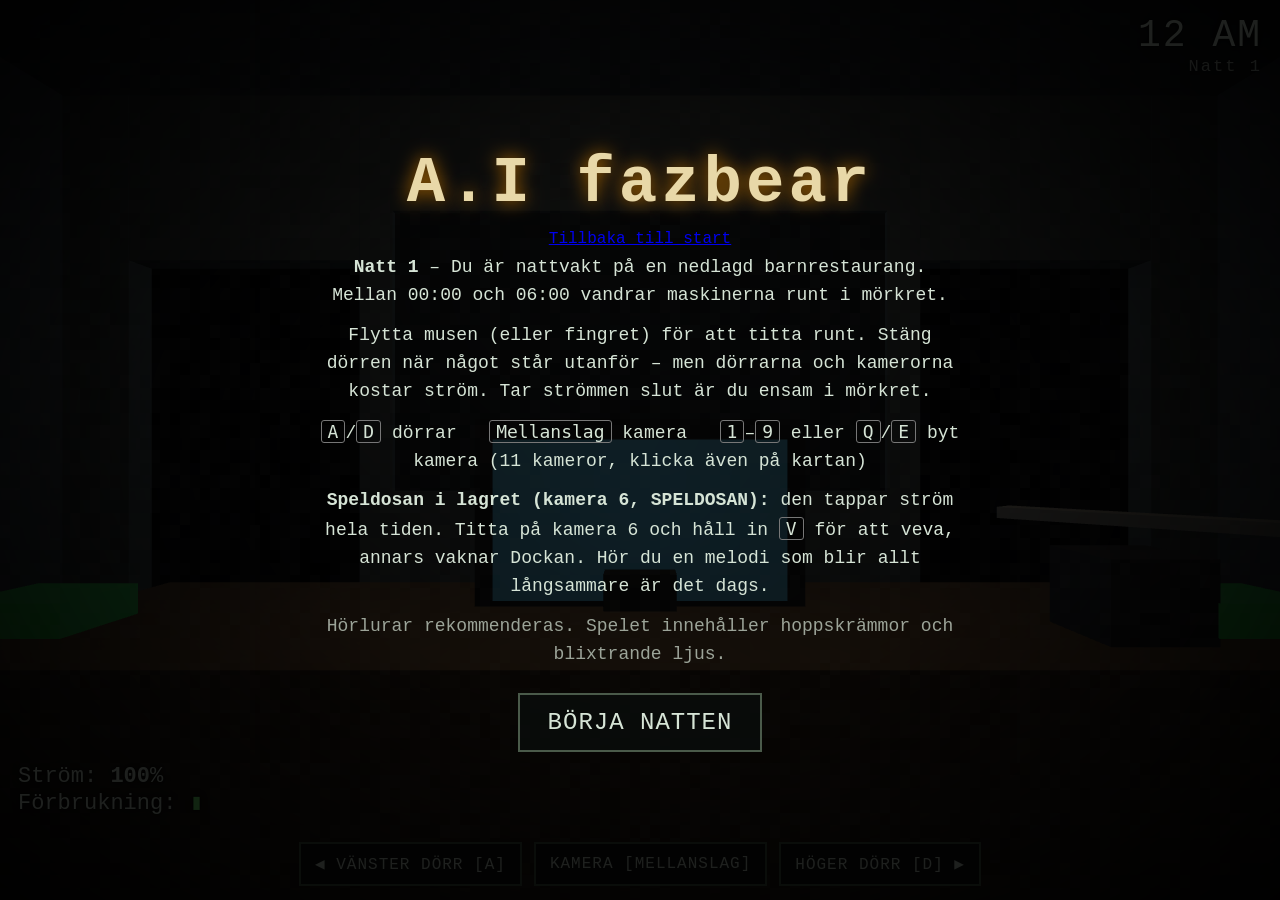
==== Freddy.html @ 261108dd "YAAA AAA AA FREDDY jag shoffade in en rolig fnaf grej som ai skapade så den kommer jag ta bort när j" ====
<!DOCTYPE html>
<html lang="sv">

<head>
  <meta charset="utf-8">
  <meta name="viewport" content="width=device-width,initial-scale=1">
  <title>Krambjörnen – Natt 1</title>

  <style>
    html,
    body {
      margin: 0;
      height: 100%;
      background: #000;
      overflow: hidden;
      font-family: "Courier New", monospace;
      color: #d6e4d6;
      user-select: none;
      -webkit-user-select: none;
      touch-action: none
    }

    #gl {
      position: fixed;
      inset: 0;
      width: 100%;
      height: 100%;
      display: block
    }

    #gl.cam {
      filter: grayscale(1) sepia(.6) hue-rotate(70deg) contrast(1.25) brightness(1.15)
    }

    #noise {
      position: fixed;
      inset: 0;
      width: 100%;
      height: 100%;
      pointer-events: none;
      image-rendering: pixelated;
      opacity: .10;
      mix-blend-mode: screen
    }

    #vig {
      position: fixed;
      inset: 0;
      pointer-events: none;
      background: radial-gradient(ellipse at center, transparent 40%, rgba(0, 0, 0, .88) 100%)
    }

    #scan {
      position: fixed;
      inset: 0;
      pointer-events: none;
      display: none;
      background: repeating-linear-gradient(0deg, rgba(0, 0, 0, .28) 0 1px, transparent 1px 3px)
    }

    #flash {
      position: fixed;
      inset: 0;
      pointer-events: none;
      background: #a00;
      opacity: 0
    }

    .hud {
      position: fixed;
      pointer-events: none;
      text-shadow: 0 0 6px #000, 0 0 2px #000
    }

    #clock {
      top: 14px;
      right: 18px;
      font-size: clamp(20px, 3.4vw, 38px);
      text-align: right;
      letter-spacing: 2px
    }

    #clock small {
      display: block;
      font-size: .45em;
      opacity: .7
    }

    #power {
      bottom: 84px;
      left: 18px;
      font-size: clamp(14px, 2vw, 22px)
    }

    #usage {
      display: inline-block;
      letter-spacing: 3px;
      color: #7f7
    }

    #camhdr {
      top: 14px;
      left: 18px;
      font-size: clamp(16px, 2.4vw, 28px);
      display: none
    }

    #camhdr i {
      display: inline-block;
      width: .7em;
      height: .7em;
      border-radius: 50%;
      background: #e22;
      margin-right: .4em;
      animation: bl 1s steps(2) infinite
    }

    @keyframes bl {
      50% {
        opacity: 0
      }
    }

    #bar {
      position: fixed;
      left: 0;
      right: 0;
      bottom: 14px;
      display: flex;
      justify-content: center;
      gap: 12px;
      padding: 0 12px;
      flex-wrap: wrap
    }

    .btn {
      font: inherit;
      color: #d6e4d6;
      background: rgba(10, 14, 12, .78);
      border: 2px solid #4a5a4a;
      padding: 10px 14px;
      cursor: pointer;
      font-size: clamp(11px, 1.6vw, 16px);
      letter-spacing: 1px
    }

    .btn:hover {
      border-color: #9c9
    }

    .btn.on {
      background: #5a1010;
      border-color: #e44;
      color: #fff
    }

    #camsel {
      position: fixed;
      right: 14px;
      bottom: 90px;
      display: none;
      flex-direction: column;
      align-items: center;
      background: rgba(0, 0, 0, .65);
      border: 2px solid #4a6a4a;
      padding: 6px 8px 4px
    }

    #camsel b {
      font-size: 12px;
      letter-spacing: 3px;
      color: #8fa88f;
      margin-bottom: 2px
    }

    #camsel svg {
      width: min(210px, 38vw);
      height: auto;
      display: block
    }

    #camsel g {
      cursor: pointer
    }

    #wind {
      position: fixed;
      left: 18px;
      top: 64px;
      display: none;
      flex-direction: column;
      gap: 6px;
      width: min(250px, 46vw);
      background: rgba(0, 0, 0, .7);
      border: 2px solid #4a6a4a;
      padding: 8px;
      font-size: 13px
    }

    #wtrack {
      height: 14px;
      border: 1px solid #8fa88f
    }

    #wbar {
      height: 100%;
      width: 100%;
      background: #7f7
    }

    #wwarn {
      display: none;
      color: #f55;
      animation: bl .6s steps(2) infinite
    }

    #wind .btn {
      padding: 12px 8px;
      touch-action: none
    }

    .ov {
      position: fixed;
      inset: 0;
      display: none;
      flex-direction: column;
      align-items: center;
      justify-content: center;
      text-align: center;
      background: rgba(0, 0, 0, .86);
      padding: 20px
    }

    .ov h1 {
      font-size: clamp(28px, 6vw, 64px);
      margin: 0 0 10px;
      letter-spacing: 4px;
      color: #e8d8a8;
      text-shadow: 0 0 18px #a60
    }

    .ov p {
      max-width: 640px;
      line-height: 1.55;
      font-size: clamp(13px, 1.9vw, 18px);
      margin: 6px 0
    }

    .ov .btn {
      margin-top: 18px;
      font-size: clamp(16px, 2.4vw, 24px);
      padding: 14px 28px
    }

    #menu {
      display: flex
    }

    #dead h1 {
      color: #d22;
      text-shadow: 0 0 18px #800
    }

    #won h1 {
      color: #9f9;
      text-shadow: 0 0 18px #080
    }

    kbd {
      border: 1px solid #777;
      padding: 0 6px;
      border-radius: 3px
    }
  </style>
</head>

<body>
  <canvas id="gl"></canvas>
  <canvas id="noise" width="128" height="72"></canvas>
  <div id="vig"></div>
  <div id="scan"></div>
  <div id="flash"></div>

  <div class="hud" id="clock"><span id="hour">12 AM</span><small>Natt 1</small>  
</div>
  <div class="hud" id="power">Ström: <b id="pw">100</b>%<br>Förbrukning: <span id="usage">▮</span></div>
  <div class="hud" id="camhdr"><i></i><span id="camname">CAM 1</span></div>

  <div id="camsel"></div>
  <div id="wind">
    <div id="wwarn">⚠ DOCKAN ÄR UTE – VEV!</div>
    <div>SPELDOSA (LAGER)</div>
    <div id="wtrack">
      <div id="wbar"></div>
    </div><button class="btn" id="bW">HÅLL NERE: VEVA [V]</button>
  </div>
  <div id="bar">
    <button class="btn" id="bL">◀ VÄNSTER DÖRR [A]</button>
    <button class="btn" id="bC">KAMERA [MELLANSLAG]</button>
    <button class="btn" id="bR">HÖGER DÖRR [D] ▶</button>
  </div>

  <div class="ov" id="menu">
    <h1>A.I fazbear</h1>
    <a href="index.html" id="BOLLAR_AV_STÅÅL">Tillbaka till start</a>
    <p><b>Natt 1</b> – Du är nattvakt på en nedlagd barnrestaurang. Mellan 00:00 och 06:00 vandrar maskinerna runt i
      mörkret.</p>
    <p>Flytta musen (eller fingret) för att titta runt. Stäng dörren när något står utanför – men dörrarna och kamerorna
      kostar ström. Tar strömmen slut är du ensam i mörkret.</p>
    <p><kbd>A</kbd>/<kbd>D</kbd> dörrar &nbsp; <kbd>Mellanslag</kbd> kamera &nbsp; <kbd>1</kbd>–<kbd>9</kbd> eller
      <kbd>Q</kbd>/<kbd>E</kbd> byt kamera (11 kameror, klicka även på kartan)</p>
    <p><b>Speldosan i lagret (kamera 6, SPELDOSAN):</b> den tappar ström hela tiden. Titta på kamera 6 och håll in
      <kbd>V</kbd> för att veva, annars vaknar Dockan. Hör du en melodi som blir allt långsammare är det dags.</p>
    <p style="opacity:.7">Hörlurar rekommenderas. Spelet innehåller hoppskrämmor och blixtrande ljus.</p>
    <button class="btn" id="start">BÖRJA NATTEN</button>
  </div>
  <div class="ov" id="dead">
    <h1>DU BLEV FÅNGAD</h1>
    <p id="deadmsg">De hittade dig.</p>
    <button class="btn" id="retry">FÖRSÖK IGEN</button>
  </div>
  <div class="ov" id="won">
    <h1>06:00</h1>
    <p>Solen går upp. Du överlevde natten.</p>
    <button class="btn" id="again">SPELA IGEN</button>
  </div>
  <script>
    "use strict";
    /* =========================================================
       Minimal 3D-motor i ren WebGL (egen matte, egen shader,
       punktljus per pixel, dimma) + spel ovanpå.
       Alla figurer är egna original-karaktärer.
       ========================================================= */
    const $ = id => document.getElementById(id);
    const canvas = $('gl');
    const gl = canvas.getContext('webgl', { antialias: true });
    if (!gl) { document.body.innerHTML = '<p style="padding:2em;color:#fff">Din webbläsare stödjer inte WebGL.</p>'; throw new Error('no webgl'); }

    /* ---------- matte ---------- */
    const mul = (a, b) => { const o = new Float32Array(16); for (let c = 0; c < 4; c++) for (let r = 0; r < 4; r++) { let s = 0; for (let k = 0; k < 4; k++) s += a[k * 4 + r] * b[c * 4 + k]; o[c * 4 + r] = s; } return o; };
    const ident = () => { const m = new Float32Array(16); m[0] = m[5] = m[10] = m[15] = 1; return m; };
    const translate = (x, y, z) => { const m = ident(); m[12] = x; m[13] = y; m[14] = z; return m; };
    const rotY = a => { const m = ident(), c = Math.cos(a), s = Math.sin(a); m[0] = c; m[2] = -s; m[8] = s; m[10] = c; return m; };
    const rotX = a => { const m = ident(), c = Math.cos(a), s = Math.sin(a); m[5] = c; m[6] = s; m[9] = -s; m[10] = c; return m; };
    const perspective = (fovy, asp, n, f) => { const m = new Float32Array(16), t = 1 / Math.tan(fovy / 2); m[0] = t / asp; m[5] = t; m[10] = (f + n) / (n - f); m[11] = -1; m[14] = 2 * f * n / (n - f); return m; };

    /* ---------- shader ---------- */
    const NL = 16;
    const VS = `
attribute vec3 aP; attribute vec3 aN;
uniform mat4 uM; uniform mat4 uVP; uniform mat3 uR;
varying vec3 vN; varying vec3 vW;
void main(){ vec4 w = uM*vec4(aP,1.0); vW = w.xyz; vN = uR*aN; gl_Position = uVP*w; }`;
    const FS = `
precision mediump float;
varying vec3 vN; varying vec3 vW;
uniform vec3 uColor; uniform float uEmis; uniform float uPat; uniform float uAmb;
uniform vec3 uLP[${NL}]; uniform vec3 uLC[${NL}];
uniform vec3 uCam; uniform vec3 uFog;
void main(){
  vec3 n = normalize(vN);
  vec3 c = uColor;
  if(uPat > 0.5){ float k = mod(floor(vW.x) + floor(vW.z), 2.0); c *= 0.62 + 0.38*k; }
  vec3 l = vec3(uAmb);
  for(int i=0;i<${NL};i++){
    vec3 d = uLP[i] - vW; float dist = length(d);
    float a = 1.0/(1.0 + 0.10*dist*dist);
    float df = max(dot(n, d/dist), 0.0)*0.85 + 0.15;
    l += uLC[i]*df*a;
  }
  vec3 col = c*l + uColor*uEmis;
  float f = exp(-length(vW-uCam)*0.045);
  col = mix(uFog, col, f);
  gl_FragColor = vec4(pow(clamp(col,0.0,1.0), vec3(0.9)), 1.0);
}`;
    function sh(type, src) { const s = gl.createShader(type); gl.shaderSource(s, src); gl.compileShader(s); if (!gl.getShaderParameter(s, gl.COMPILE_STATUS)) console.error(gl.getShaderInfoLog(s)); return s; }
    const prog = gl.createProgram();
    gl.attachShader(prog, sh(gl.VERTEX_SHADER, VS)); gl.attachShader(prog, sh(gl.FRAGMENT_SHADER, FS));
    gl.linkProgram(prog); gl.useProgram(prog);
    const U = {};['uM', 'uVP', 'uR', 'uColor', 'uEmis', 'uPat', 'uAmb', 'uLP', 'uLC', 'uCam', 'uFog'].forEach(n => U[n] = gl.getUniformLocation(prog, n));
    const aP = gl.getAttribLocation(prog, 'aP'), aN = gl.getAttribLocation(prog, 'aN');
    gl.enableVertexAttribArray(aP); gl.enableVertexAttribArray(aN);
    gl.enable(gl.DEPTH_TEST);

    /* ---------- meshar ---------- */
    function mkMesh(verts, idx) {
      const vb = gl.createBuffer(); gl.bindBuffer(gl.ARRAY_BUFFER, vb); gl.bufferData(gl.ARRAY_BUFFER, new Float32Array(verts), gl.STATIC_DRAW);
      const ib = gl.createBuffer(); gl.bindBuffer(gl.ELEMENT_ARRAY_BUFFER, ib); gl.bufferData(gl.ELEMENT_ARRAY_BUFFER, new Uint16Array(idx), gl.STATIC_DRAW);
      return { vb, ib, n: idx.length };
    }
    const cube = (() => {
      const F = [[0, 0, 1, [-1, -1, 1, 1, -1, 1, 1, 1, 1, -1, 1, 1]], [0, 0, -1, [1, -1, -1, -1, -1, -1, -1, 1, -1, 1, 1, -1]],
      [1, 0, 0, [1, -1, 1, 1, -1, -1, 1, 1, -1, 1, 1, 1]], [-1, 0, 0, [-1, -1, -1, -1, -1, 1, -1, 1, 1, -1, 1, -1]],
      [0, 1, 0, [-1, 1, 1, 1, 1, 1, 1, 1, -1, -1, 1, -1]], [0, -1, 0, [-1, -1, -1, 1, -1, -1, 1, -1, 1, -1, -1, 1]]];
      const v = [], ix = [];
      F.forEach((f, i) => { for (let k = 0; k < 4; k++) v.push(f[3][k * 3] * .5, f[3][k * 3 + 1] * .5, f[3][k * 3 + 2] * .5, f[0], f[1], f[2]); const b = i * 4; ix.push(b, b + 1, b + 2, b, b + 2, b + 3); });
      return mkMesh(v, ix);
    })();
    const sphere = (() => {
      const LA = 12, LO = 18, v = [], ix = [];
      for (let i = 0; i <= LA; i++) for (let j = 0; j <= LO; j++) {
        const th = i * Math.PI / LA, ph = j * 2 * Math.PI / LO, x = Math.sin(th) * Math.cos(ph), y = Math.cos(th), z = Math.sin(th) * Math.sin(ph);
        v.push(x * .5, y * .5, z * .5, x, y, z);
      }
      for (let i = 0; i < LA; i++) for (let j = 0; j < LO; j++) { const a = i * (LO + 1) + j, b = a + LO + 1; ix.push(a, b, a + 1, b, b + 1, a + 1); }
      return mkMesh(v, ix);
    })();

    /* ---------- ritfunktion ---------- */
    const M = new Float32Array(16), R = new Float32Array(9);
    let boundMesh = null;
    function draw(mesh, x, y, z, sx, sy, sz, ry, col, em, pat) {
      if (boundMesh !== mesh) {
        gl.bindBuffer(gl.ARRAY_BUFFER, mesh.vb); gl.bindBuffer(gl.ELEMENT_ARRAY_BUFFER, mesh.ib);
        gl.vertexAttribPointer(aP, 3, gl.FLOAT, false, 24, 0); gl.vertexAttribPointer(aN, 3, gl.FLOAT, false, 24, 12);
        boundMesh = mesh;
      }
      const c = Math.cos(ry), s = Math.sin(ry);
      M.fill(0); M[0] = c * sx; M[2] = -s * sx; M[5] = sy; M[8] = s * sz; M[10] = c * sz; M[12] = x; M[13] = y; M[14] = z; M[15] = 1;
      R[0] = c; R[1] = 0; R[2] = -s; R[3] = 0; R[4] = 1; R[5] = 0; R[6] = s; R[7] = 0; R[8] = c;
      gl.uniformMatrix4fv(U.uM, false, M); gl.uniformMatrix3fv(U.uR, false, R);
      gl.uniform3f(U.uColor, col[0], col[1], col[2]); gl.uniform1f(U.uEmis, em || 0); gl.uniform1f(U.uPat, pat || 0);
      gl.drawElements(gl.TRIANGLES, mesh.n, gl.UNSIGNED_SHORT, 0);
    }

    /* ---------- världen (statiska lådor) ---------- */
    const WORLD = [];
    const box = (x, y, z, w, h, d, col, pat, em) => WORLD.push({ x, y, z, w, h, d, col, pat: pat || 0, em: em || 0 });
    const WALL = [.34, .38, .40], WALL2 = [.28, .30, .34], WOOD = [.36, .25, .16];
    // golv & tak
    box(0, -.05, -19, 24, .1, 42, [.55, .55, .58], 1);
    box(0, 3.45, -19, 24, .1, 42, [.30, .31, .34]);
    // ytterväggar
    box(-12.05, 1.7, -19, .1, 3.4, 42, WALL); box(12.05, 1.7, -19, .1, 3.4, 42, WALL);
    box(0, 1.7, -40.05, 24, 3.4, .1, WALL);
    for (const s of [-1, 1]) {
      // innervägg mellan korridor och sidorum (dörröppning vid z=-9)
      box(s * 5.55, 1.7, -13.6, .1, 3.4, 6.8, WALL); box(s * 5.55, 1.7, -5.9, .1, 3.4, 3.8, WALL); box(s * 5.55, 2.9, -9, .1, 1.0, 2.4, WALL);
      // sidorummets framvägg
      box(s * 8.75, 1.7, -4, 6.5, 3.4, .3, WALL);
      // bakvägg mot lagret, öppning vid x=±8.5
      box(s * 10.75, 1.7, -17.05, 2.5, 3.4, .1, WALL); box(s * 6.5, 1.7, -17.05, 2, 3.4, .1, WALL); box(s * 8.5, 2.9, -17.05, 2, 1.0, .1, WALL);
      // hallens bakvägg (öppning i mitten)
      box(s * 3.5, 1.7, -17.05, 4, 3.4, .1, WALL);
      // lagrets fem rum: FÖRRÅD, VERKSTAD (fram), ARKIV, PANNRUM (bak) och LAGRET (mitten)
      box(s * 5.55, 1.7, -37.1, .1, 3.4, 5.8, WALL2); box(s * 5.55, 1.7, -27.5, .1, 3.4, 8.6, WALL2); box(s * 5.55, 1.7, -18.9, .1, 3.4, 3.8, WALL2);
      box(s * 5.55, 2.9, -22, .1, 1.0, 2.4, WALL2); box(s * 5.55, 2.9, -33, .1, 1.0, 2.4, WALL2);
      box(s * 10.75, 1.7, -27, 2.5, 3.4, .1, WALL2); box(s * 6.5, 1.7, -27, 2, 3.4, .1, WALL2); box(s * 8.5, 2.9, -27, 2, 1.0, .1, WALL2);
      box(s * 3, 1.7, -29, .6, 3.4, .6, WALL2);
      box(s * 3.5, .35, -34, 1.0, .7, 1.0, [.35, .33, .40]);
      if (s < 0) {
        box(-11.4, .9, -19.5, .8, 1.8, 2.4, [.40, .30, .20]); box(-11.4, .9, -23.5, .8, 1.8, 2.4, [.38, .30, .22]); box(-10.3, .4, -25.3, 1.2, .8, 1.2, [.5, .4, .25]);
        for (const z of [-30, -33, -36, -39]) box(-11.2, .9, z, 1, 1.8, 1.4, [.40, .42, .46]);
      } else {
        box(11, .5, -22, 1.2, 1, 5, [.40, .30, .20]); box(10, .9, -18.8, 1.5, 1.8, 1.4, [.30, .35, .40]);
        box(10.5, 1.5, -33, 1.4, 3, 1.4, [.50, .25, .15]); box(7.5, .5, -30, 1, 1, 1, [.40, .30, .20]); box(8.5, 3.1, -36, .3, .3, 6, [.40, .40, .45]);
      }
      // festrum / kök: bord och bänk
      box(s * 9, .4, -8, 2.2, .8, 1.1, [.45, .30, .35]); box(s * 9, .9, -8, .4, .2, .4, [.85, .30, .50]);
      box(s * 9, .4, -13, 2.2, .8, 1.1, [.45, .30, .35]); box(s * 9, .9, -13, .4, .2, .4, [.30, .70, .80]);
      box(s * 11.4, .5, -10, 1, 1, 8, s < 0 ? [.50, .40, .35] : [.55, .55, .58]);
    }
    box(0, 2.9, -17.05, 3, 1.0, .1, WALL);
    // mattor ger varje rum sin färg
    box(-8.75, .012, -22, 6.5, .02, 10, [.55, .28, .22]); box(8.75, .012, -22, 6.5, .02, 10, [.22, .36, .58]);
    box(-8.75, .012, -33.5, 6.5, .02, 13, [.22, .42, .28]); box(8.75, .012, -33.5, 6.5, .02, 13, [.52, .42, .16]);
    box(0, .012, -28.5, 11, .02, 23, [.30, .30, .36]);
    // speldosan i lagret
    box(0, .35, -34, .9, .7, .9, [.75, .35, .5]); box(0, .76, -34, 1.0, .08, 1.0, [.9, .8, .3]);
    // kontor
    box(0, 1.7, 2.05, 7.1, 3.4, .1, WALL2);
    box(-3.55, 1.7, -1, .1, 3.4, 6, WALL2); box(3.55, 1.7, -1, .1, 3.4, 6, WALL2);
    // framvägg med två dörröppningar (x=±2.4, bredd 1.4)
    box(-3.3, 1.7, -4, .4, 3.4, .3, WALL); box(3.3, 1.7, -4, .4, 3.4, .3, WALL);
    box(0, .5, -4, 3.4, 1.0, .3, WALL); box(0, 3.05, -4, 3.4, .7, .3, WALL);
    box(-1.6, 1.85, -4, .2, 1.7, .3, WALL); box(1.6, 1.85, -4, .2, 1.7, .3, WALL);
    box(-2.4, 2.9, -4, 1.4, 1.0, .3, WALL); box(2.4, 2.9, -4, 1.4, 1.0, .3, WALL);
    box(-4.5, 1.7, -4, 2, 3.4, .3, WALL); box(4.5, 1.7, -4, 2, 3.4, .3, WALL);
    // mittblock
    box(0, 1.7, -10.5, 2.4, 3.4, 3, WALL2);
    // scen
    box(0, .25, -15.7, 5.4, .5, 2.6, [.38, .20, .20]);
    box(-2.2, 1.7, -16.9, 1.6, 3, .1, [.55, .08, .10]); box(2.2, 1.7, -16.9, 1.6, 3, .1, [.55, .08, .10]);
    box(0, 3.0, -16.9, 3, .55, .1, [.75, .6, .2], 0, .25);
    // bord & saker i korridorerna
    [[-4.6, -8], [-4.6, -13.5], [4.6, -8], [4.6, -13.5]].forEach(p => { box(p[0], .4, p[1], .9, .8, 1.6, [.42, .30, .22]); box(p[0], .88, p[1], .35, .16, .35, [.8, .2, .4]); });
    box(-3.2, .25, -15, .5, .5, .5, [.5, .45, .2]); box(3.6, .3, -11, .6, .6, .6, [.3, .35, .5]);
    // kontorsmöbler
    box(0, .4, -1.4, 3.2, .8, 1.0, WOOD);
    box(0, 1.05, -1.55, .95, .58, .08, [.08, .08, .09]);
    box(0, 1.05, -1.5, .84, .46, .02, [.2, .5, .65], 0, .8);
    box(0, .86, -1.5, .2, .1, .2, [.1, .1, .1]);
    box(1.2, .9, -1.2, .25, .2, .25, [.15, .15, .18]);
    // affischer på väggen mellan dörrarna
    box(-3.48, 1.8, -1, .02, .9, .7, [.7, .55, .2]); box(3.48, 1.9, -.6, .02, .8, .6, [.25, .4, .65]);
    // (stolen sitter under kameran, så den ritas inte)

    /* ---------- kameror ---------- */
    const look = (p, t) => { const dx = t[0] - p[0], dy = t[1] - p[1], dz = t[2] - p[2]; return { pos: p, yaw: Math.atan2(-dx, -dz), pitch: Math.atan2(dy, Math.hypot(dx, dz)) }; };
    const CAMS = [
      { name: 'SCEN', pos: [0, 3.1, -12.3], yaw: 0, pitch: -.22 },
      { name: 'VÄNSTER KORRIDOR', ...look([-5.2, 3.1, -12.8], [-2.4, 1.2, -4.4]) },
      { name: 'HÖGER KORRIDOR', ...look([5.2, 3.1, -12.8], [2.4, 1.2, -4.4]) },
      { name: 'FESTRUM', ...look([-11.5, 3.1, -4.6], [-8.5, .5, -14]) },
      { name: 'KÖK', ...look([11.5, 3.1, -4.6], [8.5, .5, -14]) },
      { name: 'SPELDOSAN', ...look([0, 3.2, -39.4], [0, .9, -34]) },
      { name: 'LAGRET', ...look([0, 3.2, -18.2], [0, .8, -33]) },
      { name: 'FÖRRÅD', ...look([-11.5, 3.2, -26.5], [-8, .8, -19]) },
      { name: 'VERKSTAD', ...look([11.5, 3.2, -26.5], [8, .8, -19]) },
      { name: 'ARKIV', ...look([-11.5, 3.2, -39.5], [-8, .8, -29]) },
      { name: 'PANNRUM', ...look([11.5, 3.2, -39.5], [8, .8, -29]) },
    ];

    /* ---------- originalfigurer ---------- */
    const WHITE = [.9, .9, .85], DARK = [.02, .02, .02];
    function part(m, bx, by, bz, rot, s, ox, oy, oz, sx, sy, sz, col, em) {
      const c = Math.cos(rot), sn = Math.sin(rot);
      draw(m, bx + (c * ox + sn * oz) * s, by + oy * s, bz + (-sn * ox + c * oz) * s, sx * s, sy * s, sz * s, rot, col, em || 0, 0);
    }
    // stilar: 0 Kramse (björn), 1 Hoppe (hare), 3 Kattis (katt), 4 Pip (kyckling), 5 Rävis (räv), 6 Muffin (mus), 7 Krok (krokodil)
    const STYLES = {
      0: { body: [.34, .45, .50], eye: [1, .85, .15], ears: 'round', acc: 'scarf', snout: 'bear' },
      1: { body: [.52, .38, .60], eye: [1, .12, .08], ears: 'hare', acc: 'bow', snout: 'bear' },
      3: { body: [.78, .46, .20], eye: [.3, 1, .3], ears: 'point', acc: 'bell', snout: 'bear' },
      4: { body: [.86, .76, .25], eye: [.3, .7, 1], ears: 'tuft', acc: 'bib', snout: 'beak' },
      5: { body: [.70, .28, .14], eye: [1, 1, .85], ears: 'point', acc: 'scarf2', snout: 'fox' },
      6: { body: [.55, .55, .62], eye: [.8, .9, 1], ears: 'big', acc: 'bib', snout: 'bear' }, 7: { body: [.22, .48, .24], eye: [1, .9, .1], ears: 'none', acc: 'none', snout: 'croc' },
    };
    function animatronic(kind, x, y, z, rot, t, s, sway, open, eyeLevel) {
      const S = STYLES[kind] || STYLES[0], body = S.body, eye = S.eye, cream = [.82, .76, .62];
      const P = (ox, oy, oz, sx, sy, sz, c, em, m) => part(m || cube, x, y, z, rot, s, ox, oy, oz, sx, sy, sz, c, em);
      P(-.25, .35, 0, .3, .7, .32, body); P(.25, .35, 0, .3, .7, .32, body);
      P(0, 1.2, 0, .95, 1.0, .55, body);
      P(0, 1.1, .28, .6, .6, .06, S.acc === 'bib' ? [.9, .9, .85] : cream);
      if (S.acc === 'bow') P(0, 1.76, .3, .55, .2, .12, [.6, .1, .5]);
      else if (S.acc === 'scarf') P(0, 1.78, 0, 1.05, .2, .62, [.8, .6, .1]);
      else if (S.acc === 'scarf2') P(0, 1.78, 0, 1.05, .2, .62, [.15, .2, .5]);
      else if (S.acc === 'bell') P(0, 1.7, .32, .16, .16, .16, [.9, .8, .2], 0, sphere);
      const sw = Math.sin(t * 1.7) * .06;
      P(-.64, 1.2, .05 + sw, .22, .9, .26, body); P(.64, 1.2, .05 - sw, .22, .9, .26, body);
      const hr = rot + Math.sin(t * .8) * .18 * sway + Math.sin(t * 13) * .03 * sway;
      const hx = x, hy = y + 2.35 * s, hz = z;
      const H = (ox, oy, oz, sx, sy, sz, c, em, m) => part(m || cube, hx, hy, hz, hr, s, ox, oy, oz, sx, sy, sz, c, em);
      H(0, 0, 0, .9, .8, .85, body, 0, sphere);
      switch (S.ears) {
        case 'hare': H(-.22, .95, 0, .16, .95, .1, body); H(.22, .95, 0, .16, .95, .1, body); H(.22, 1.0, .06, .06, .7, .02, [.8, .4, .6]); break;
        case 'round': H(-.4, .45, 0, .34, .34, .2, body, 0, sphere); H(.4, .45, 0, .22, .26, .16, body, 0, sphere); break;
        case 'point': H(-.3, .55, 0, .22, .45, .12, body); H(.3, .55, 0, .22, .45, .12, body); break;
        case 'tuft': H(0, .52, .02, .14, .3, .1, body); H(0, .5, .1, .2, .2, .12, [.8, .1, .1], 0, sphere); break;
        case 'big': H(-.46, .38, -.04, .5, .5, .12, body, 0, sphere); H(.46, .38, -.04, .5, .5, .12, body, 0, sphere); H(-.46, .38, .04, .3, .3, .06, [.8, .5, .55], 0, sphere); H(.46, .38, .04, .3, .3, .06, [.8, .5, .55], 0, sphere); break;
      }
      let mz = .5, tz = .56;
      if (S.snout === 'beak') { H(0, -.1, .5, .34, .16, .34, [.95, .55, .1]); mz = .5; }
      else if (S.snout === 'fox') { H(0, -.12, .55, .3, .22, .5, cream); H(0, -.04, .8, .1, .08, .08, DARK, 0, sphere); mz = .6; tz = .7; }
      else if (S.snout === 'croc') { H(0, -.15, .62, .55, .22, .8, body); H(0, -.3, .62, .5, .1, .7, [.8, .85, .6]); mz = .75; tz = .85; }
      else { H(0, -.12, .42, .46, .28, .3, cream); H(0, -.02, .58, .15, .1, .1, DARK, 0, sphere); }
      if (S.snout !== 'beak') {
        H(0, -.27 - open * .12, mz, .36, .06 + open * .2, .1, DARK);
        H(-.1, -.22, tz, .06, .07, .04, WHITE); H(.1, -.22, tz, .06, .07, .04, WHITE);
        if (open > .3) { H(-.1, -.33 - open * .1, tz, .06, .07, .04, WHITE); H(.1, -.33 - open * .1, tz, .06, .07, .04, WHITE); }
      }
      const ey = S.snout === 'croc' ? .22 : .12;
      H(-.2, ey, .38, .26, .26, .1, DARK, 0, sphere); H(.2, ey, .38, .26, .26, .1, DARK, 0, sphere);
      H(-.2, ey, .45, .09, .09, .05, eye, eyeLevel, sphere); H(.2, ey, .45, .09, .09, .05, eye, eyeLevel, sphere);
    }

    // Dockan: lång smal figur med vit mask som bor i speldosan
    function puppet(x, y, z, rot, t, s, open, eyeLvl) {
      const black = [.04, .04, .05], white = [.92, .9, .86], red = [.8, .1, .12];
      const P = (ox, oy, oz, sx, sy, sz, c, em, m) => part(m || cube, x, y, z, rot, s, ox, oy, oz, sx, sy, sz, c, em);
      P(0, 1.0, 0, .28, 1.7, .2, black);
      P(-.36, 1.25, 0, .08, 1.5, .08, black); P(.36, 1.25, 0, .08, 1.5, .08, black);
      const hy = y + 2.1 * s, hr = rot + Math.sin(t * 1.3) * .12;
      const H = (ox, oy, oz, sx, sy, sz, c, em, m) => part(m || cube, x, hy, z, hr, s, ox, oy, oz, sx, sy, sz, c, em);
      H(0, 0, 0, .62, .7, .55, white, 0, sphere);
      H(-.19, -.1, .26, .15, .1, .04, red, 0, sphere); H(.19, -.1, .26, .15, .1, .04, red, 0, sphere);
      H(-.15, .1, .26, .15, .2, .05, DARK, 0, sphere); H(.15, .1, .26, .15, .2, .05, DARK, 0, sphere);
      H(-.15, .1, .29, .05, .05, .03, [1, .2, .2], eyeLvl, sphere); H(.15, .1, .29, .05, .05, .03, [1, .2, .2], eyeLvl, sphere);
      H(0, -.25 - open * .08, .26, .3, .04 + open * .16, .05, DARK);
    }

    /* ---------- ljud ---------- */
    let AC = null, master = null;
    function initAudio() {
      if (AC) { if (AC.state === 'suspended') AC.resume(); return; }
      try {
        AC = new (window.AudioContext || window.webkitAudioContext)();
        master = AC.createGain(); master.gain.value = .6; master.connect(AC.destination);
        [[55, 'sine', .05], [57.4, 'sine', .05], [110.6, 'triangle', .012]].forEach(a => { const o = AC.createOscillator(); o.type = a[1]; o.frequency.value = a[0]; const g = AC.createGain(); g.gain.value = a[2]; o.connect(g); g.connect(master); o.start(); });
      } catch (e) { AC = null; }
    }
    function nbuf(d) { const n = (AC.sampleRate * d) | 0, b = AC.createBuffer(1, n, AC.sampleRate), a = b.getChannelData(0); for (let i = 0; i < n; i++) a[i] = Math.random() * 2 - 1; return b; }
    function noise(d, v, f, type, delay) {
      if (!AC) return; const s = AC.createBufferSource(); s.buffer = nbuf(d);
      const fl = AC.createBiquadFilter(); fl.type = type || 'lowpass'; fl.frequency.value = f;
      const g = AC.createGain(), t0 = AC.currentTime + (delay || 0); g.gain.setValueAtTime(v, t0); g.gain.exponentialRampToValueAtTime(.001, t0 + d);
      s.connect(fl); fl.connect(g); g.connect(master); s.start(t0);
    }
    function tone(f, d, v, type, f2, delay) {
      if (!AC) return; const o = AC.createOscillator(); o.type = type || 'sine';
      const t0 = AC.currentTime + (delay || 0); o.frequency.setValueAtTime(f, t0); if (f2) o.frequency.exponentialRampToValueAtTime(f2, t0 + d);
      const g = AC.createGain(); g.gain.setValueAtTime(v, t0); g.gain.exponentialRampToValueAtTime(.001, t0 + d);
      o.connect(g); g.connect(master); o.start(t0); o.stop(t0 + d + .05);
    }
    const sfx = {
      door: () => { noise(.35, .5, 500); tone(90, .3, .5, 'sine', 40); },
      click: () => noise(.08, .25, 3000, 'highpass'),
      thump: v => tone(70, .35, v, 'sine', 35),
      knock: () => { for (let i = 0; i < 3; i++) { tone(130, .12, .5, 'square', 80, i * .16); noise(.1, .3, 600, 'lowpass', i * .16); } },
      creak: () => tone(300 + Math.random() * 200, .6, .04, 'sawtooth', 120),
      scream: () => { noise(1.4, .9, 3000, 'bandpass'); tone(380, 1.3, .5, 'sawtooth', 1100); tone(190, 1.3, .4, 'square', 700); },
      power: () => { tone(220, 1.6, .4, 'sawtooth', 30); noise(.8, .4, 300); },
      chime: () => [523, 659, 784, 1047].forEach((f, i) => tone(f, 1.2, .25, 'sine', null, i * .28)),
      box: () => [784, 659, 880, 698].forEach((f, i) => tone(f, .5, .12, 'triangle', null, i * .22 + i * i * .03)),
      out: () => { tone(520, .9, .3, 'sawtooth', 90); noise(.5, .3, 800); },
    };

    /* ---------- spelstate ---------- */
    const NIGHT = 270, HOUR = NIGHT / 6, FINAL = 5;
    let mode = 'menu', t = 0, gt = 0, power = 100, camUp = false, camIdx = 0, glitch = 0, blackout = false, bt = 0, dyingT = 0, killer = null;
    let yaw = 0, pitch = 0, mx = .5, my = .5;
    const doors = [{ closed: false, pos: 0 }, { closed: false, pos: 0 }]; // 0 = vänster, 1 = höger
    const rnd = (a, b) => a + Math.random() * (b - a);
    let enemies;
    let mbox = { m: 100, out: false, t: 0, tk: 3 }, windHeld = false;
    const pup = { kind: 2, name: 'Dockan' };
    function newGame() {
      mbox = { m: 100, out: false, t: 0, tk: 3 }; windHeld = false;
      gt = 0; power = 100; camUp = false; camIdx = 0; blackout = false; bt = 0; killer = null; dyingT = 0;
      doors.forEach(d => { d.closed = false; d.pos = 0; });
      enemies = mkEnemies();
      ['menu', 'dead', 'won'].forEach(i => $(i).style.display = 'none');
      mode = 'play'; setCam(false); refreshHud();
    }
    // väg: start → (lager) → festrum/kök → korridor → dörren   [x, y, z, vridning]
    const tail = sd => [[sd * 8.5, 0, -20, 0], [sd * 8.5, 0, -12, -sd * Math.PI / 2], [sd * 4, 0, -10, -sd * .3], [sd * 3, 0, -7, -sd * .25], [sd * 2.4, 0, -5, 0]];
    function mkEnemies() {
      const E = (name, kind, side, start, mids, from, ag) => ({ name, kind, side, path: [start, ...mids, ...tail(side)], state: 0, mt: rnd(8, 12) + from * 2, at: 0, from, ag });
      return [
        E('Kramse', 0, -1, [-1.3, .5, -15.7, 0], [], 0, 0),
        E('Hoppe', 1, 1, [1.3, .5, -15.7, 0], [], 0, -.04),
        E('Kattis', 3, -1, [-8.5, 0, -35, .4], [[-8.5, 0, -24, 0]], 1, -.06),
        E('Pip', 4, 1, [9, 0, -36, -.4], [[8.5, 0, -24, 0]], 1, -.06),
        E('Rävis', 5, -1, [-3, 0, -26, 0], [[-7.5, 0, -22.5, 0]], 2, -.08),
        E('Muffin', 6, 1, [3, 0, -30, 0], [[7.5, 0, -22.5, 0]], 2, -.08),
        E('Krok', 7, 1, [0, 0, -38, 0], [[2, 0, -31, 0], [7, 0, -32.5, 0], [8.5, 0, -23.5, 0]], 3, -.10),
      ];
    }
    function enemyPos(e) {
      const p = e.path[Math.min(e.state, e.path.length - 1)];
      return { x: p[0], y: p[1], z: p[2], r: p[3] };
    }
    function setCam(on) {
      if (on && (blackout || mode !== 'play')) return;
      camUp = on; glitch = .35; sfx.click();
      canvas.classList.toggle('cam', on);
      $('scan').style.display = on ? 'block' : 'none';
      $('camhdr').style.display = on ? 'block' : 'none';
      $('camsel').style.display = on ? 'flex' : 'none';
      $('bC').classList.toggle('on', on);
      if (on) { $('camname').textContent = 'CAM ' + (camIdx + 1) + ' — ' + CAMS[camIdx].name; refreshCamSel(); }
    }
    function pickCam(i) { if (!camUp) return; camIdx = i; glitch = .4; sfx.click(); $('camname').textContent = 'CAM ' + (i + 1) + ' — ' + CAMS[i].name; refreshCamSel(); }
    let mapDoors = [], mapCams = [];
    function refreshCamSel() { mapCams.forEach((c, i) => { c.setAttribute('stroke', i === camIdx ? '#7f7' : '#6a8a6a'); c.setAttribute('fill', i === camIdx ? '#1d5a1d' : '#101810'); }); }
    /* karta: kamerorna är klickbara noder, dörrarna visar öppen/stängd */
    function buildMap() {
      const MW = 220, MH = 300, NS = 'http://www.w3.org/2000/svg';
      const X = x => (x + 12) / 24 * MW, Z = z => (z + 40) / 42 * MH;
      const svg = document.createElementNS(NS, 'svg'); svg.setAttribute('viewBox', `0 0 ${MW} ${MH}`);
      const el = (n, a, p) => { const e = document.createElementNS(NS, n); for (const k in a) e.setAttribute(k, a[k]); (p || svg).appendChild(e); return e; };
      const room = (x0, x1, zFar, zNear, label, col) => {
        el('rect', { x: X(x0), y: Z(zFar), width: X(x1) - X(x0), height: Z(zNear) - Z(zFar), fill: col || 'rgba(24,44,28,.8)', stroke: '#4a6a4a', 'stroke-width': 1.2 });
        if (label) el('text', { x: (X(x0) + X(x1)) / 2, y: (Z(zFar) + Z(zNear)) / 2 + 3, 'text-anchor': 'middle', 'font-size': 9, fill: '#8fa88f', 'pointer-events': 'none' }).textContent = label;
      };
      room(-5.5, 5.5, -40, -17, 'LAGRET'); room(-12, -5.5, -27, -17, 'FÖRRÅD'); room(5.5, 12, -27, -17, 'VERKSTAD'); room(-12, -5.5, -40, -27, 'ARKIV'); room(5.5, 12, -40, -27, 'PANNRUM'); room(-12, -5.5, -17, -4, 'FESTRUM'); room(5.5, 12, -17, -4, 'KÖK');
      room(-5.5, 5.5, -17, -12, 'SCEN'); room(-5.5, -1.2, -12, -4, ''); room(1.2, 5.5, -12, -4, ''); room(-1.2, 1.2, -9, -4, '');
      room(-3.5, 3.5, -4, 2, 'DU ÄR HÄR', 'rgba(60,50,20,.8)');
      mapDoors = [-2.4, 2.4].map(x => el('rect', { x: X(x) - 7, y: Z(-4) - 2, width: 14, height: 4, fill: '#3d3' }));
      mapCams = CAMS.map((c, i) => {
        const g = el('g', {});
        const cx = Math.min(MW - 10, Math.max(10, X(c.pos[0]))), cy = Math.min(MH - 10, Math.max(10, Z(c.pos[2])));
        const k = el('circle', { cx, cy, r: 9, fill: '#101810', stroke: '#6a8a6a', 'stroke-width': 2 }, g);
        el('text', { x: cx, y: cy + 4, 'text-anchor': 'middle', 'font-size': 11, fill: '#cfe8cf', 'pointer-events': 'none' }, g).textContent = i + 1;
        g.addEventListener('pointerdown', e => { e.preventDefault(); e.stopPropagation(); pickCam(i); });
        return k;
      });
      const t = document.createElement('b'); t.textContent = 'KARTA';
      $('camsel').appendChild(t); $('camsel').appendChild(svg);
    }
    const pupImm = () => mode === 'play' && mbox.out && mbox.t > 10.2;
    // fönstret i kontoret: visar bara figuren precis innan den attackerar
    function imminent(e) {
      if (mode !== 'play') return false;
      if (blackout) return e === enemies[0] && bt > 7;
      if (e.state !== e.path.length - 1) return false;
      return !doors[e.side < 0 ? 0 : 1].closed && e.at > 5.8 - Math.floor(gt / HOUR) * .2 - 1.8;
    }
    function toggleDoor(i) {
      if (mode !== 'play' || blackout) return;
      doors[i].closed = !doors[i].closed; sfx.door();
      $('b' + (i ? 'R' : 'L')).classList.toggle('on', doors[i].closed);
    }
    function usage() { return 1 + doors.filter(d => d.closed).length + (camUp ? 1 : 0); }
    function refreshHud() {
      const h = Math.min(5, Math.floor(gt / HOUR));
      $('hour').textContent = (h === 0 ? '12' : h) + ' AM';
      $('pw').textContent = Math.max(0, Math.ceil(power));
      $('usage').textContent = '▮'.repeat(usage());
      $('usage').style.color = usage() > 3 ? '#f55' : usage() > 2 ? '#fb4' : '#7f7';
      mapDoors.forEach((r, i) => r.setAttribute('fill', doors[i].closed ? '#e33' : '#3d3'));
      $('wind').style.display = (camUp && camIdx === 5) ? 'flex' : 'none';
      $('wbar').style.width = mbox.m + '%';
      $('wbar').style.background = mbox.m < 30 ? '#f55' : mbox.m < 60 ? '#fb4' : '#7f7';
      $('wwarn').style.display = mbox.out ? 'block' : 'none';
    }
    function kill(e) {
      if (mode !== 'play') return;
      mode = 'dying'; killer = e; dyingT = 0; setCam(false); sfx.scream();
      $('deadmsg').textContent = e.name + ' hittade dig klockan ' + $('hour').textContent + '.';
    }

    /* ---------- uppdatering ---------- */
    function update(dt) {
      if (mode === 'dying') {
        dyingT += dt;
        $('flash').style.opacity = Math.max(0, .55 - dyingT * .4) * (Math.random() < .5 ? 1 : .3);
        if (dyingT > 1.7) { mode = 'dead'; $('dead').style.display = 'flex'; $('flash').style.opacity = 0; }
        return;
      }
      if (mode !== 'play') return;
      gt += dt;
      const hour = Math.floor(gt / HOUR);
      // dörranimation
      doors.forEach(d => { const tgt = d.closed ? 1 : 0; d.pos += Math.sign(tgt - d.pos) * Math.min(Math.abs(tgt - d.pos), dt * 4); });
      // ström
      power -= dt * (.10 + .22 * (usage() - 1));
      if (power <= 0 && !blackout) {
        power = 0; blackout = true; bt = 0; sfx.power();
        doors.forEach((d, i) => { d.closed = false; $('b' + (i ? 'R' : 'L')).classList.remove('on'); });
        setCam(false);
        const k = enemies[0]; k.state = k.path.length - 1; k.at = 0;
      }
      if (blackout) { bt += dt; if (bt > 3 && Math.random() < dt * .8) sfx.creak(); if (bt > 9) { kill(enemies[0]); return; } }
      else {
        enemies.forEach(e => {
          if (hour < e.from) return;
          if (e.state < e.path.length - 1) {
            e.mt -= dt;
            if (e.mt <= 0) {
              e.mt = rnd(4, 7) - hour * .35;
              const chance = .5 + hour * .08 + e.ag;
              if (Math.random() < chance) { e.state++; e.at = 0; sfx.thump(.08 + e.state * .07); }
            }
          } else {
            e.at += dt;
            const d = doors[e.side < 0 ? 0 : 1];
            if (d.closed && e.at > 2.2) { e.state = 2; e.mt = rnd(8, 12); e.at = 0; sfx.knock(); }
            else if (!d.closed && e.at > 5.8 - hour * .2) { kill(e); }
          }
        });
        // speldosan: måste vevas på kamera 6, annars vaknar Dockan
        const wind = windHeld && camUp && camIdx === 5;
        if (wind) mbox.m = Math.min(100, mbox.m + 28 * dt);
        else if (!mbox.out) mbox.m = Math.max(0, mbox.m - (1.6 + hour * .5) * dt);
        if (!mbox.out) {
          if (mbox.m <= 0) { mbox.out = true; mbox.t = 0; sfx.out(); }
          else if (mbox.m < 45 && !wind) { mbox.tk -= dt; if (mbox.tk <= 0) { sfx.box(); mbox.tk = 1.5 + mbox.m / 45 * 5; } }
        } else {
          mbox.t += dt;
          if (wind && mbox.m >= 35) { mbox.out = false; mbox.tk = 3; sfx.click(); }
          else if (mbox.t > 12) { kill(pup); return; }
        }
        if (Math.random() < dt * .05) sfx.creak();
      }
      if (gt >= NIGHT) { mode = 'won'; setCam(false); $('won').style.display = 'flex'; sfx.chime(); }
      refreshHud();
    }

    /* ---------- rendering ---------- */
    const flick = (tm, seed, sev) => { const k = Math.sin(tm * (31 + seed)) * Math.sin(tm * (17 + seed * 3)) + Math.sin(tm * 3.1 + seed); return k > 1.55 - sev ? .1 + Math.random() * .3 : 1; };
    const LP = new Float32Array(NL * 3), LC = new Float32Array(NL * 3);
    function setLight(i, x, y, z, r, g, b, k) { LP[i * 3] = x; LP[i * 3 + 1] = y; LP[i * 3 + 2] = z; LC[i * 3] = r * k; LC[i * 3 + 1] = g * k; LC[i * 3 + 2] = b * k; }
    function render(time) {
      const w = canvas.width, h = canvas.height;
      gl.viewport(0, 0, w, h);
      let cp = [0, 1.25, .6], cy = yaw, cpi = pitch, amb = .07, fog = [.01, .012, .016];
      const near = enemies ? enemies.filter(e => e.state >= e.path.length - 3).length : 0;
      const sev = .12 + near * .18 + (blackout ? 1 : 0);
      if (camUp) { const c = CAMS[camIdx]; cp = c.pos; cy = c.yaw; cpi = c.pitch; amb = .22; fog = [.03, .05, .03]; }
      if (mode === 'dying') { cp = [0, 1.6, 0]; cy = 0; cpi = 0; amb = .6; fog = [.15, 0, 0]; }
      gl.clearColor(fog[0], fog[1], fog[2], 1); gl.clear(gl.COLOR_BUFFER_BIT | gl.DEPTH_BUFFER_BIT);
      const VP = mul(perspective(1.1, w / h, .1, 60), mul(rotX(-cpi), mul(rotY(-cy), translate(-cp[0], -cp[1], -cp[2]))));
      gl.uniformMatrix4fv(U.uVP, false, VP);
      gl.uniform3f(U.uCam, cp[0], cp[1], cp[2]); gl.uniform3f(U.uFog, fog[0], fog[1], fog[2]); gl.uniform1f(U.uAmb, blackout ? .012 : amb);
      // ljus
      const off = blackout ? 0 : 1;
      setLight(0, 0, 3.0, -.5, 1.6, 1.25, .8, off * (blackout ? 0 : flick(time, 1, sev)));
      setLight(1, -3.3, 3.2, -8, .5, .9, .9, off * flick(time, 4, sev) * .9);
      setLight(2, 3.3, 3.2, -8, .5, .9, .9, off * flick(time, 7, sev) * .9);
      setLight(3, 0, 3.2, -14, 1.0, .5, .4, off * .8);
      setLight(4, 0, 1.1, -1.2, .2, .4, .6, off * .6);
      setLight(5, -2.4, 3.2, -5.6, .6, .8, .9, off * flick(time, 11, sev));
      setLight(6, 2.4, 3.2, -5.6, .6, .8, .9, off * flick(time, 13, sev));
      setLight(7, 0, 3.2, -7, .45, .45, .6, off * .7);
      setLight(8, -9, 3.2, -10, 1.0, .8, .9, off * flick(time, 17, sev) * .9);
      setLight(9, 9, 3.2, -10, .9, 1.0, .8, off * flick(time, 19, sev) * .9);
      setLight(10, 0, 3.2, -26, .5, .5, .7, off * .8);
      setLight(11, 0, 3.2, -35, .6, .4, .4, off * flick(time, 23, sev) * .8);
      setLight(12, -8.5, 3.2, -22, .8, .65, .45, off * flick(time, 29, sev) * .9);
      setLight(13, 8.5, 3.2, -22, .45, .6, .9, off * flick(time, 31, sev) * .9);
      setLight(14, -8.5, 3.2, -34, .45, .8, .55, off * flick(time, 37, sev) * .9);
      setLight(15, 8.5, 3.2, -34, .9, .45, .35, off * flick(time, 41, sev) * .9);
      if (mode === 'dying') { LC.fill(0); setLight(0, 0, 2.5, .3, 2.2, .5, .4, 1); }
      gl.uniform3fv(U.uLP, LP); gl.uniform3fv(U.uLC, LC);

      if (mode === 'dying') {
        const k = killer, sc = 1.35 + Math.min(dyingT, .5) * .5, jit = Math.sin(dyingT * 60) * .06;
        if (k.kind === 2) puppet(jit, -1.25, -1.3 + dyingT * .15, Math.sin(dyingT * 50) * .12, time, sc, Math.min(1, dyingT * 3), 1);
        else animatronic(k.kind, jit, -1.55 + Math.abs(Math.sin(dyingT * 40)) * .05, -1.25 + dyingT * .15, Math.sin(dyingT * 50) * .12, time, sc, 3, Math.min(1, dyingT * 3), 1);
        return;
      }
      // statiskt
      for (const b of WORLD) draw(cube, b.x, b.y, b.z, b.w, b.h, b.d, 0, b.col, b.em, b.pat);
      // fläkt
      draw(cube, 1.2, 1.08, -1.2, .6, .03, .08, time * 9, [.6, .6, .62], 0, 0);
      // fönsterlucka: öppnas först när något är precis på väg att attackera
      const peek = (enemies && enemies.some(imminent)) || pupImm();
      if (!peek) draw(cube, 0, 1.85, -3.92, 3.0, 1.7, .05, 0, [.10, .12, .14], 0, 0);
      // Dockan kryper mot kameran i lagret när speldosan är tom
      if (mbox.out && !pupImm()) puppet(0, .1, -34 - mbox.t / 12 * 4.2, 0, time, 1, 0, .7 + .3 * Math.random());
      if (pupImm()) puppet(0, 0, -4.7, 0, time, 1, .6, 1);
      // dörröppningarna är kolsvarta: man ser inte vad som står bakom
      [-2.4, 2.4].forEach(x => draw(cube, x, 1.25, -4.1, 1.46, 2.5, .08, 0, [.004, .004, .007], 0, 0));
      // dörrar
      doors.forEach((d, i) => {
        const x = i ? 2.4 : -2.4;
        draw(cube, x, 1.25 + (1 - d.pos) * 2.6, -3.95, 1.5, 2.5, .12, 0, [.55, .58, .64], .06, 0);
        draw(cube, i ? 1.45 : -1.45, .86, -1.2, .26, .08, .26, 0, d.closed ? [1, .15, .1] : [.1, 1, .2], .9, 0);
      });
      // figurer
      if (enemies) enemies.forEach(e => {
        if (blackout && e !== enemies[0]) return;
        let p = enemyPos(e);
        if (imminent(e)) p = { x: 0, y: 0, z: -4.7, r: 0 };
        const eyeLvl = blackout ? .9 + .1 * Math.sin(time * 6) : (.55 + .45 * Math.random() * (e.state >= e.path.length - 3 ? 1 : .4));
        animatronic(e.kind, p.x, p.y, p.z, p.r, time + e.kind * 2, 1, e.state, 0, eyeLvl);
      });
    }

    /* ---------- brus / HUD ---------- */
    const nctx = $('noise').getContext('2d'), nimg = nctx.createImageData(128, 72);
    let nf = 0;
    function drawNoise() {
      if ((nf++ & 1) === 0) {
        const d = nimg.data;
        for (let i = 0; i < d.length; i += 4) { const v = Math.random() * 255; d[i] = d[i + 1] = d[i + 2] = v; d[i + 3] = 255; }
        nctx.putImageData(nimg, 0, 0);
      }
      $('noise').style.opacity = glitch > 0 ? .75 : camUp ? .2 : mode === 'dying' ? .5 : .09;
    }

    /* ---------- indata ---------- */
    function resize() { const dpr = Math.min(window.devicePixelRatio || 1, 1.5); canvas.width = Math.floor(innerWidth * dpr); canvas.height = Math.floor(innerHeight * dpr); }
    addEventListener('resize', resize); resize();
    addEventListener('pointermove', e => { mx = e.clientX / innerWidth; my = e.clientY / innerHeight; });
    addEventListener('keyup', e => { if (e.code === 'KeyV') windHeld = false; });
    addEventListener('keydown', e => {
      if (e.code === 'KeyV') windHeld = true;
      if (e.repeat) return;
      if (e.code === 'KeyA' || e.code === 'ArrowLeft') toggleDoor(0);
      else if (e.code === 'KeyD' || e.code === 'ArrowRight') toggleDoor(1);
      else if (e.code === 'Space' || e.code === 'KeyC') { e.preventDefault(); if (mode === 'play') setCam(!camUp); }
      else if (e.code === 'KeyQ' && camUp) pickCam((camIdx + CAMS.length - 1) % CAMS.length);
      else if (e.code === 'KeyE' && camUp) pickCam((camIdx + 1) % CAMS.length);
      else if (/^Digit[1-9]$/.test(e.code)) pickCam(+e.code.slice(5) - 1);
    });
    const bind = (id, fn) => $(id).addEventListener('pointerdown', e => { e.preventDefault(); e.stopPropagation(); initAudio(); fn(); });
    bind('bL', () => toggleDoor(0)); bind('bR', () => toggleDoor(1)); bind('bC', () => { if (mode === 'play') setCam(!camUp); });
    bind('start', newGame); bind('retry', newGame); bind('again', newGame);
    buildMap();
    $('bW').addEventListener('pointerdown', e => { e.preventDefault(); e.stopPropagation(); initAudio(); windHeld = true; });
    ['pointerup', 'pointerleave', 'pointercancel'].forEach(ev => $('bW').addEventListener(ev, () => { windHeld = false; }));

    /* ---------- huvudloop ---------- */
    enemies = mkEnemies();
    let last = performance.now();
    function frame(now) {
      const dt = Math.min(.05, (now - last) / 1000); last = now; t += dt;
      glitch = Math.max(0, glitch - dt);
      // blicken (flyttar sig bara i kontoret)
      const ty = -(mx - .5) * 2 * .85, tp = -(my - .5) * .22;
      yaw += (ty - yaw) * Math.min(1, dt * 5); pitch += (tp - pitch) * Math.min(1, dt * 5);
      update(dt);
      render(t);
      drawNoise();
      requestAnimationFrame(frame);
    }
    requestAnimationFrame(frame);
  </script>
  </body>

</html>
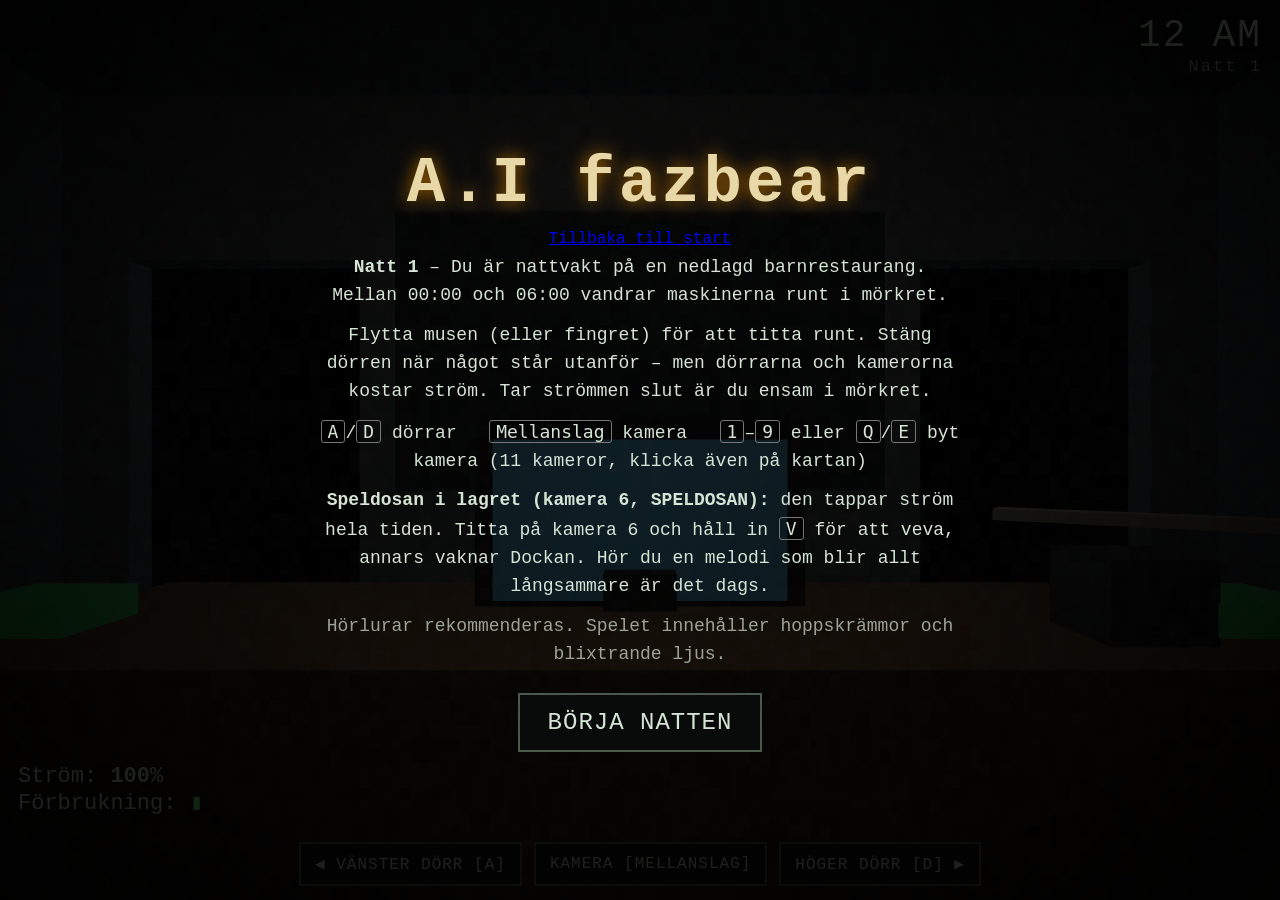
==== commit 2eb48006: "aaa 2026-11-24?" ====
--- a/Freddy.html
+++ b/Freddy.html
@@ -316,6 +316,7 @@
   </div>
   <div class="ov" id="dead">
     <h1>DU BLEV FÅNGAD</h1>
+    <a href="index.html" id="BOLLAR_AV_STÅÅL">Tillbaka till start</a>
     <p id="deadmsg">De hittade dig.</p>
     <button class="btn" id="retry">FÖRSÖK IGEN</button>
   </div>
@@ -617,7 +618,7 @@
 
     /* ---------- spelstate ---------- */
     const NIGHT = 270, HOUR = NIGHT / 6, FINAL = 5;
-    let mode = 'menu', t = 0, gt = 0, power = 100, camUp = false, camIdx = 0, glitch = 0, blackout = false, bt = 0, dyingT = 0, killer = null;
+    let mode = 'menu', t = 0, gt = 0, power = 200, camUp = false, camIdx = 0, glitch = 0, blackout = false, bt = 0, dyingT = 0, killer = null;
     let yaw = 0, pitch = 0, mx = .5, my = .5;
     const doors = [{ closed: false, pos: 0 }, { closed: false, pos: 0 }]; // 0 = vänster, 1 = höger
     const rnd = (a, b) => a + Math.random() * (b - a);
